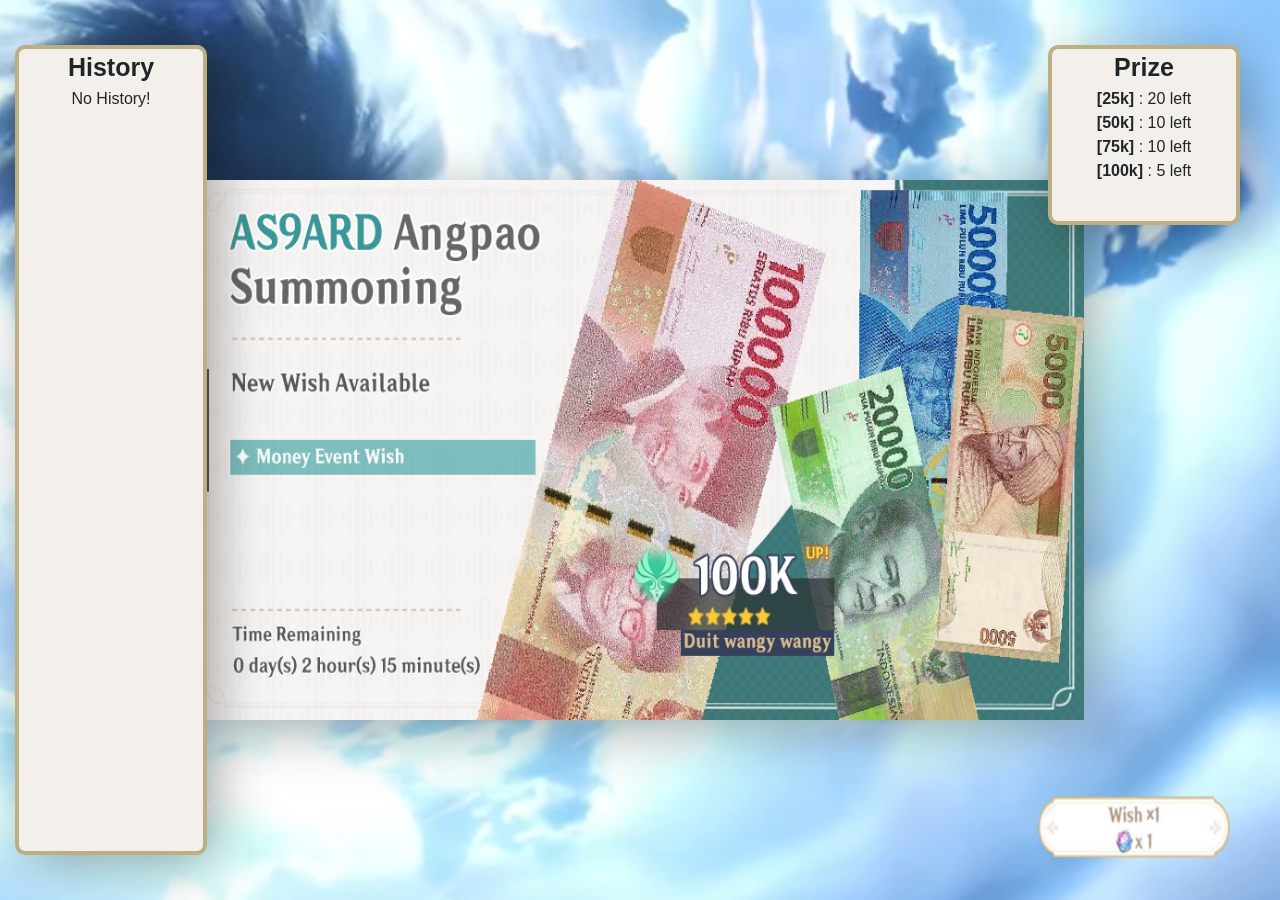
==== index.html @ 8bfb50fb "1.0" ====
<!DOCTYPE html>
<html lang="en">
    <head>
        <meta charset="UTF-8" />
        <meta http-equiv="X-UA-Compatible" content="IE=edge" />
        <meta name="viewport" content="width=device-width, initial-scale=1.0" />
        <script src="https://ajax.googleapis.com/ajax/libs/jquery/3.5.1/jquery.min.js"></script>
        <link
            rel="stylesheet"
            href="https://stackpath.bootstrapcdn.com/bootstrap/4.3.1/css/bootstrap.min.css"
            integrity="sha384-ggOyR0iXCbMQv3Xipma34MD+dH/1fQ784/j6cY/iJTQUOhcWr7x9JvoRxT2MZw1T"
            crossorigin="anonymous"
        />
        <title>Asgard Rand Generator</title>
        <style>
            * {
                font-family: sans-serif;
                margin: 0px;
                height: 100%;
                overflow: hidden;
            }
        </style>
    </head>
    <body>
        <div id="result">
            <div
                class="container-fluid d-flex justify-content-center align-items-center"
                style="
                    width: 100%;
                    background-image: url(./assets/result.png);
                    background-position: center;
                    position: fixed;
                    z-index: 3;
                "
            >
                <h1 class="text-white text-center" style="height: 15%">
                    <span id="result-prize" style="font-size: 35px;"></span><br />
                    <span id="result-name" style="font-size: 50px"></span>
                </h1>

                <h5 class="text-white text-center" style="position: fixed; bottom: 10px;z-index: 10;height: 5%;">press anywhere to skip/continue</h5>
            </div>
        </div>
        <div
            class="container-fluid"
            style="
                width: 100%;
                height: 100%;
                background-image: url(./assets/bg.png);
                background-position: center;
            "
        >
            <div
                id="history"
                class="container text-center"
                style="
                    position: fixed;
                    z-index: 2;
                    background-color: rgb(243, 240, 235);
                    left: 10;
                    width: 15%;
                    height: 90%;
                    top: 5%;
                    border: 4px solid #bdaf82;
                    box-shadow: 10px 11px 55px -4px rgba(0, 0, 0, 0.36);
                    border-radius: 10px;
                "
            >
                <p style="overflow-y: auto">
                    <strong style="margin-top: 20px; font-size: 25px"
                        >History</strong
                    >
                    <br />
                    <span id="history-txt">
                        
                    </span>
                </p>
            </div>

            <div id='prize-left' class="container text-center" style="
            position: fixed;
            z-index: 5;
            background-color: rgb(243, 240, 235);
            right: 40px;
            width: 15%;
            height: 20%;
            top: 5%;
            border: 4px solid #bdaf82;
            box-shadow: 10px 11px 55px -4px rgba(0, 0, 0, 0.36);
            border-radius: 10px;
        ">
            <p style="overflow-y: auto">
                <strong style="margin-top: 20px; font-size: 25px"
                    >Prize</strong
                >
                <br />
                <span id="history-txt">
                    <strong>[25k]</strong> : <span id="25k"></span> left <br />
                    <strong>[50k]</strong> : <span id="50k"></span> left <br />
                    <strong>[75k]</strong> : <span id="75k"></span> left <br />
                    <strong>[100k]</strong> : <span id="100k"></span> left <br />
                </span>
            </p>
                
            </div>
            <div
                class="container d-flex justify-content-center align-items-center"
            >
                <img
                    src="./assets/banner.png"
                    alt=""
                    style="
                        width: 80%;
                        height: 60%;
                        box-shadow: 10px 11px 55px -4px rgba(0, 0, 0, 0.36);
                    "
                />
            </div>
            <img
                id="btn"
                src="./assets/btn.png"
                alt=""
                style="
                    width: 15%;
                    position: fixed;
                    z-index: 2;
                    bottom: 40px;
                    right: 50px;
                    height: 7.5%;
                    cursor: pointer;
                "
            />
        </div>

        <script
            src="https://stackpath.bootstrapcdn.com/bootstrap/4.3.1/js/bootstrap.min.js"
            integrity="sha384-JjSmVgyd0p3pXB1rRibZUAYoIIy6OrQ6VrjIEaFf/nJGzIxFDsf4x0xIM+B07jRM"
            crossorigin="anonymous"
        ></script>

        <script src="./data.js"></script>
        <script src="./main.js"></script>
    </body>
</html>
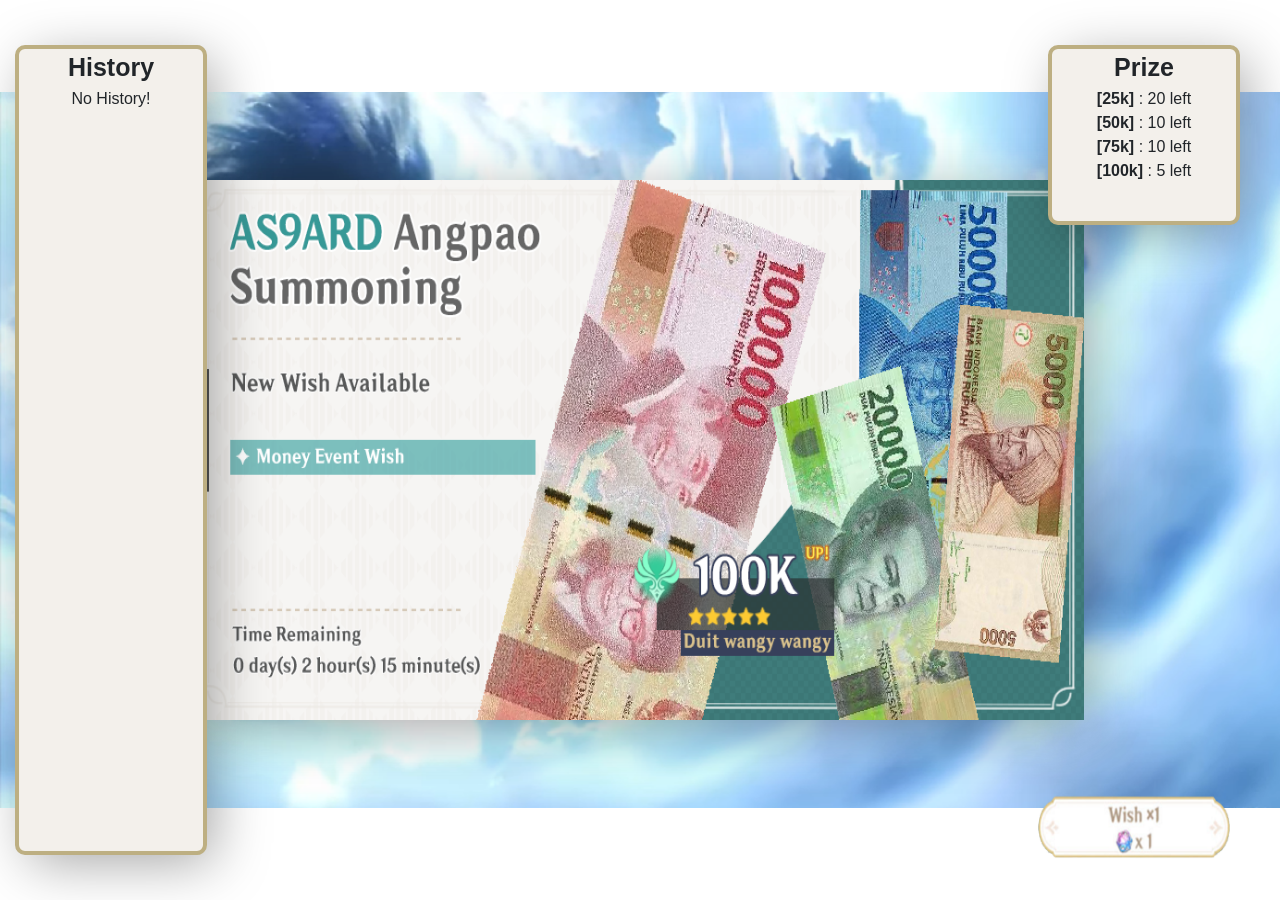
==== commit 4df5779a: "fix bug backgroung" ====
--- a/index.html
+++ b/index.html
@@ -29,6 +29,7 @@
                     width: 100%;
                     background-image: url(./assets/result.png);
                     background-position: center;
+                    
                     position: fixed;
                     z-index: 3;
                 "
@@ -47,6 +48,8 @@
                 width: 100%;
                 height: 100%;
                 background-image: url(./assets/bg.png);
+                background-repeat: no-repeat;
+                background-size: 100%;
                 background-position: center;
             "
         >
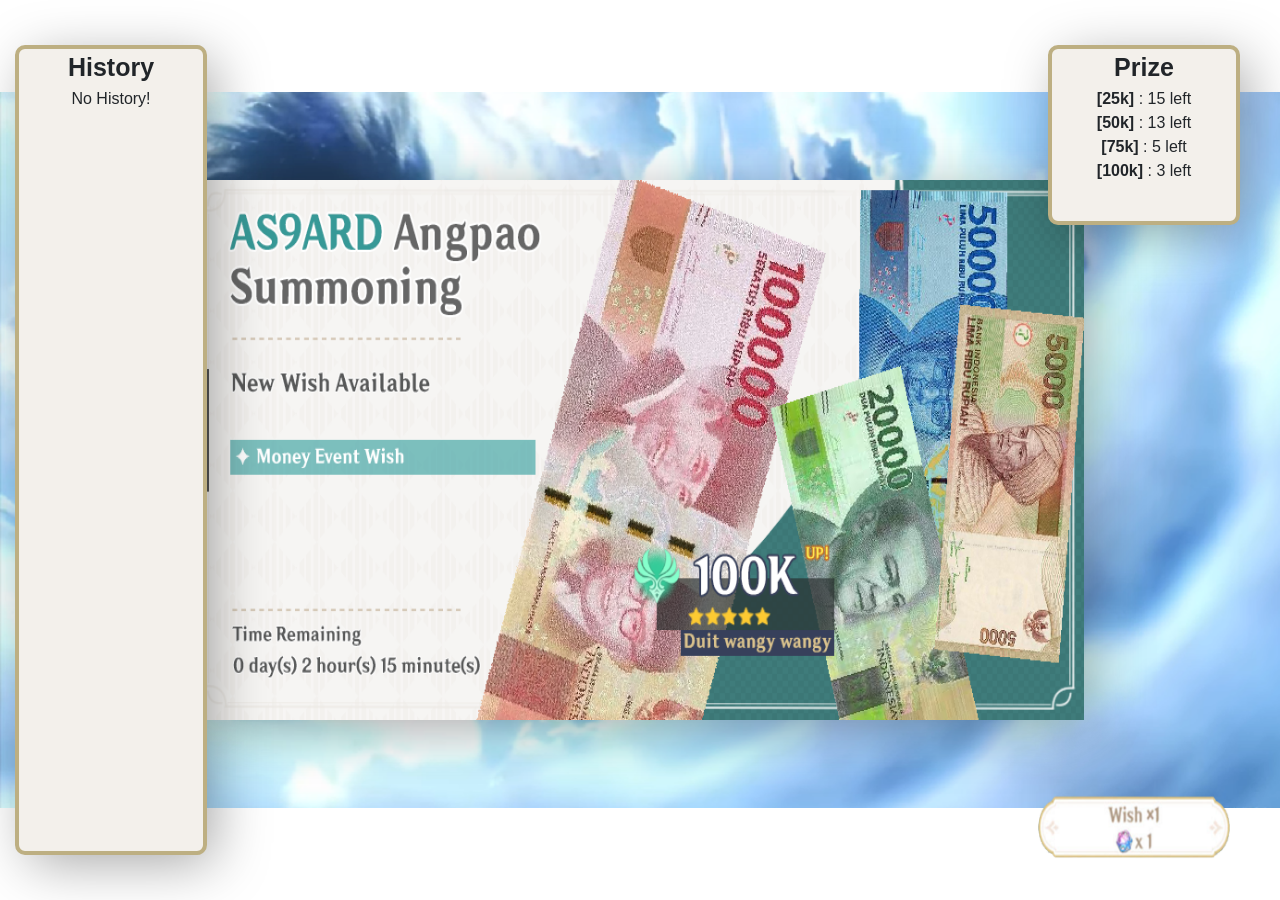
==== commit 16ee0aa5: "new data + log system" ====
--- a/index.html
+++ b/index.html
@@ -29,17 +29,28 @@
                     width: 100%;
                     background-image: url(./assets/result.png);
                     background-position: center;
-                    
+
                     position: fixed;
                     z-index: 3;
                 "
             >
                 <h1 class="text-white text-center" style="height: 15%">
-                    <span id="result-prize" style="font-size: 35px;"></span><br />
+                    <span id="result-prize" style="font-size: 35px"></span
+                    ><br />
                     <span id="result-name" style="font-size: 50px"></span>
                 </h1>
 
-                <h5 class="text-white text-center" style="position: fixed; bottom: 10px;z-index: 10;height: 5%;">press anywhere to skip/continue</h5>
+                <h5
+                    class="text-white text-center"
+                    style="
+                        position: fixed;
+                        bottom: 10px;
+                        z-index: 10;
+                        height: 5%;
+                    "
+                >
+                    press anywhere to skip/continue
+                </h5>
             </div>
         </div>
         <div
@@ -74,37 +85,42 @@
                         >History</strong
                     >
                     <br />
-                    <span id="history-txt">
-                        
-                    </span>
+                    <span id="history-txt"> </span>
                 </p>
             </div>
 
-            <div id='prize-left' class="container text-center" style="
-            position: fixed;
-            z-index: 5;
-            background-color: rgb(243, 240, 235);
-            right: 40px;
-            width: 15%;
-            height: 20%;
-            top: 5%;
-            border: 4px solid #bdaf82;
-            box-shadow: 10px 11px 55px -4px rgba(0, 0, 0, 0.36);
-            border-radius: 10px;
-        ">
-            <p style="overflow-y: auto">
-                <strong style="margin-top: 20px; font-size: 25px"
-                    >Prize</strong
-                >
-                <br />
-                <span id="history-txt">
-                    <strong>[25k]</strong> : <span id="25k"></span> left <br />
-                    <strong>[50k]</strong> : <span id="50k"></span> left <br />
-                    <strong>[75k]</strong> : <span id="75k"></span> left <br />
-                    <strong>[100k]</strong> : <span id="100k"></span> left <br />
-                </span>
-            </p>
-                
+            <div
+                id="prize-left"
+                class="container text-center"
+                style="
+                    position: fixed;
+                    z-index: 5;
+                    background-color: rgb(243, 240, 235);
+                    right: 40px;
+                    width: 15%;
+                    height: 20%;
+                    top: 5%;
+                    border: 4px solid #bdaf82;
+                    box-shadow: 10px 11px 55px -4px rgba(0, 0, 0, 0.36);
+                    border-radius: 10px;
+                "
+            >
+                <p style="overflow-y: auto">
+                    <strong style="margin-top: 20px; font-size: 25px"
+                        >Prize</strong
+                    >
+                    <br />
+                    <span id="history-txt">
+                        <strong>[25k]</strong> : <span id="25k"></span> left
+                        <br />
+                        <strong>[50k]</strong> : <span id="50k"></span> left
+                        <br />
+                        <strong>[75k]</strong> : <span id="75k"></span> left
+                        <br />
+                        <strong>[100k]</strong> : <span id="100k"></span> left
+                        <br />
+                    </span>
+                </p>
             </div>
             <div
                 class="container d-flex justify-content-center align-items-center"
@@ -133,6 +149,22 @@
                     cursor: pointer;
                 "
             />
+            <div
+                id="logButton"
+                style="
+                    background-color: white;
+                    text-align: center;
+                    width: 15%;
+                    position: fixed;
+                    z-index: 2;
+                    bottom: 40px;
+                    right: 50px;
+                    height: 7.5%;
+                "
+            >
+            
+            </div>
+            
         </div>
 
         <script
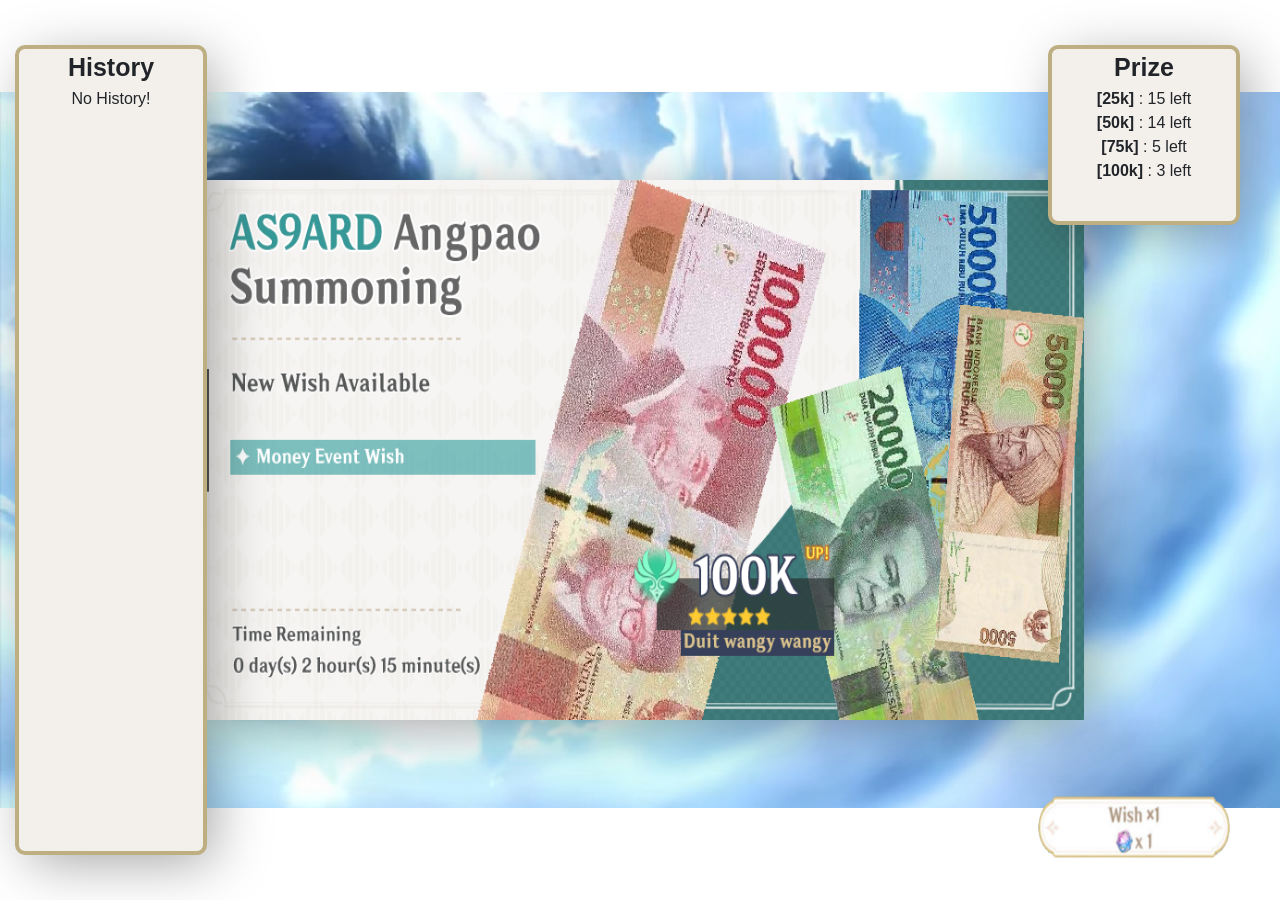
==== commit 848dab7c: "change prize list" ====
--- a/index.html
+++ b/index.html
@@ -164,7 +164,6 @@
             >
             
             </div>
-            
         </div>
 
         <script
